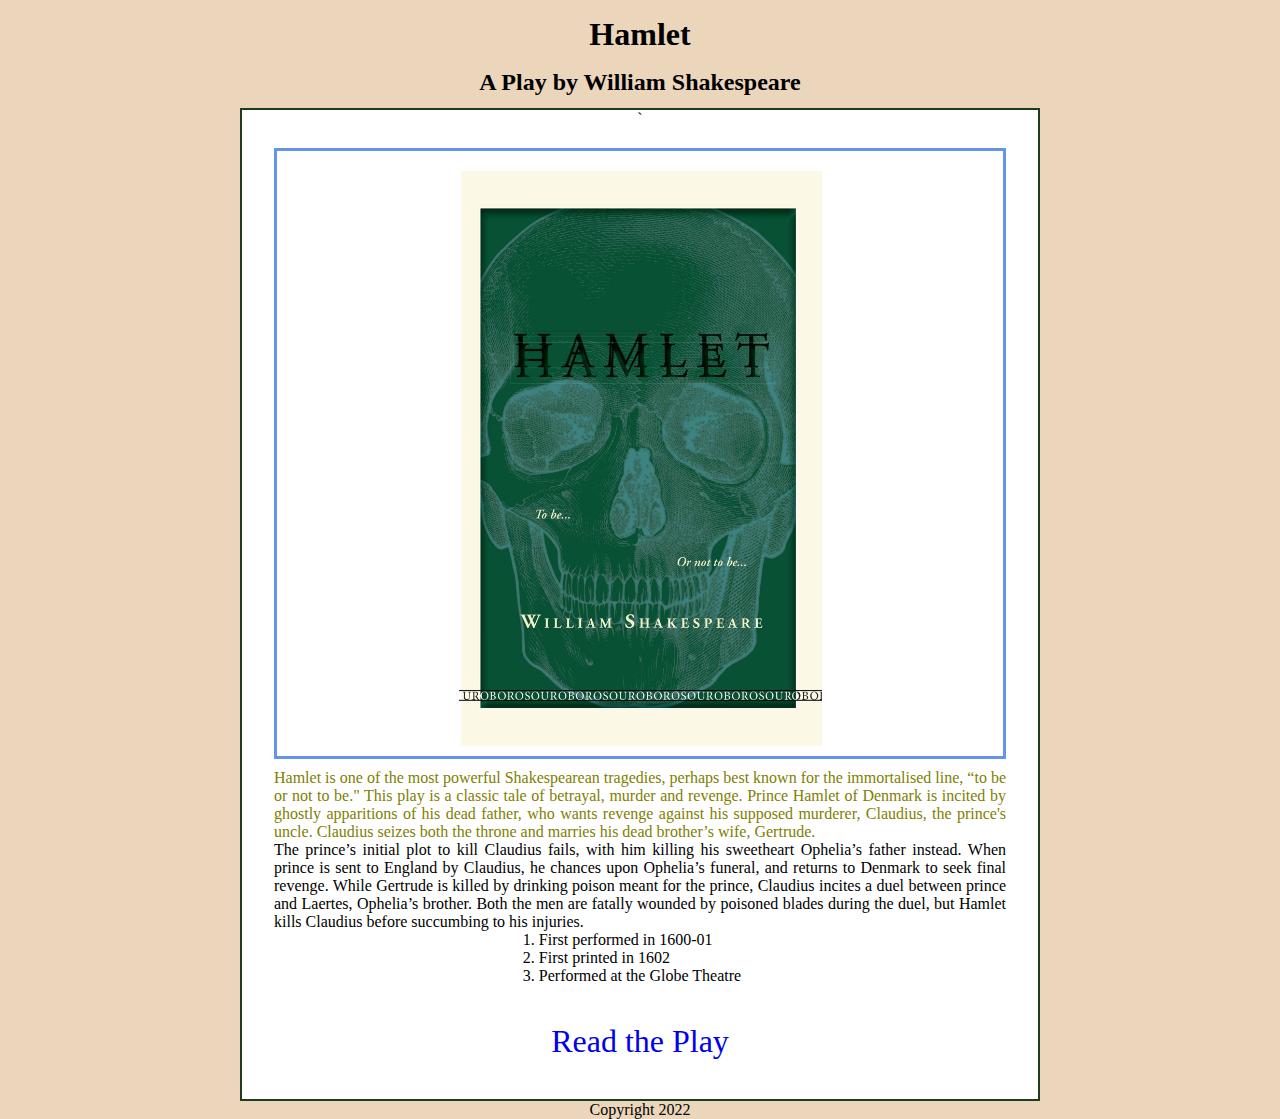
==== docs/index.html @ 5129ad21 "Merge branch 'master' of https://github.com/JEVANSBRIT/jevansbrit.github.io" ====
<!DOCTYPE html>
<html xmlns="http://www.w3.org/1999/xhtml">
<head>
	<meta name="viewport" content="width=device-width, initial-scale=1">
	<meta charset="UTF-8" />
	<title>Hamlet</title>
	<!-- link you stylesheet here -->
	<link rel="stylesheet" href="styles.css" />
</head>
<body><!-- here goes your content -->
	<header>
		<h1>Hamlet</h1>
		<h2>A Play by William Shakespeare</h2>
		
	</header>
	<main>`
		<figure>
			<a title="Read Hamlet"  href="/docs/play/playforweb.html">
	  <img src="hamletcover3.0.jpg" alt="Cover the play with a glowing blue skull on a green and ivory background">
	</a>
	</figure>
	<section class="info">
		<p class="first">Hamlet is one of the most powerful Shakespearean tragedies, perhaps best known for the immortalised line, “to be or not to be." This play is a classic tale of betrayal, murder and revenge. Prince Hamlet of Denmark is incited by ghostly apparitions of his dead father, who wants revenge against his supposed murderer, Claudius, the prince's uncle. Claudius seizes both the throne and marries his dead brother’s wife, Gertrude.</p>

		<p>The prince’s initial plot to kill Claudius fails, with him killing his sweetheart Ophelia’s father instead. When prince is sent to England by Claudius, he chances upon Ophelia’s funeral, and returns to Denmark to seek final revenge. While Gertrude is killed by drinking poison meant for the prince, Claudius incites a duel between prince and Laertes, Ophelia’s brother. Both the men are fatally wounded by poisoned blades during the duel, but Hamlet kills Claudius before succumbing to his injuries.</p>

		<ol class="center">
			<li>First performed in 1600-01</li>
			<li>First printed in 1602</li>
			<li>Performed at the Globe Theatre</li>
		</ol>

		<p class="playlink"><a href="playforweb.html">Read the Play</a></p>
	
	</section>
	</main>
	<footer>Copyright 2022</footer>
</body>
</html>
---- docs/styles.css ----
/* This stylesheet is where to add styles for your Shakespeare Play */
/*We usually add something general for the body*/
* {
  margin: 0;
  padding: 0;
  box-sizing: border-box;
}

body {
  font-family: Verdana, Geneva, Tahoma, sans-serif;
  /*your style rules go in here */
}

section {
  border: 0;
}

/*Here follows the class names that you will have in your html*/
/*You may have more if you added styles in InDesign*/
/*You need to add the style attributes between the curly brackets*/

/* the following may not be used but it doesn't matter if they are listed here  */

section.cover {
  text-align: center;
  width: 70%;
  margin: 20px auto;
}

img.playimage {
  /* you will need a width attribute in here */
  max-width: 40%;
  padding: 20px auto;
}

img.shakespeareimage {
  /* you will need a width attribute in here */
  max-width: 40%;
  padding: 20px auto;
}

/* If you have created any new stlyes in InDesign and used export tags then you need to add them here */

section.dramatis {
}
section.play {
}
div.sceneImage {
}
h1.act {
}
p.character {
}
p.charactername {
}
h1.dramatishead {
}
h2.firstscene {
}
h2.location {
}
p.play_location {
}
p.prose {
}
h2.scene {
}
p.song {
}
h2.stagedirection {
}
p.verseline {
}
span.character_role {
}
span.stage_directions_inline {
}

span.character_beforespeech {
}
body{
  text-align: center;
background-color: rgb(235, 214, 188);
  font-family: Cambria, Cochin, Georgia, Times, 'Times New Roman', serif;
}

main {
  background-color: rgb(255, 255, 255);
border: 2px solid rgb(30, 61, 30);
width: 70%;
Margin: 0 auto;
max-width: 800px;
padding: 0em 2em 2em 2em;
}

figure {border: solid cornflowerblue;
  width: 100%;
  margin: 20px auto 10px auto;
}
header {

}

h1, h2 { font-family: Georgia, 'Times New Roman', Times, serif;
  text-align: center;
  margin: 0.5em;
}

p {
text-align: justify;
}

.first {color: olive
}

img {
  width: 50%;
  display: block;
  margin: 20px auto 10px auto;
}

.center {
  text-align: left;
  display: inline-block;
  margin-left: auto;
  margin-right: auto;
}
nav    {
  display: block;
  width: 100%;
  position: fixed;
  top: 0;
  left: 0;
  background-color: rgba(238, 130, 238, 0.829);
  font-size: 0.8em;
  z-index: 100;
  }
  input[type="checkbox"] {
    display: none;
  }
  .hamburger {
    display: none;
    font-size: 2rem;
    color: white;
  }
  nav ul {
  list-style: none;
  display: flex;
  align-items: center;
  justify-content: flex-end;
}

nav ul li {
  flex: 0 0 10.5rem; /*the same as flex-grow. flex-shrink, flex-basis*/
  text-align: center;
  }
  li.Homepage {
    margin-right: auto;
  }

nav ul li a {
text-decoration: none;
padding: 0.8rem 1rem;
display: block;
}

nav ul li:hover {
background-color: rgb(8, 119, 126);
}

nav ul li a:hover {
color: white;
}

li ul {
display: none;
position: absolute;
background-color: rgb(8, 119, 126);
}

nav ul li:hover ul {
display: flex;
flex-direction: column;
}

nav ul li ul li {
flex: 0 1 auto;
width: 8rem; /*the same value as the flex-basis for parent li*/
}
.playlink {
  margin-top: 1em;
  text-align: center;
  padding: 0.2em;
  font-size: 2em;
}
.playlink:hover {
  background-color: aqua;
}
.playlink a {
  text-decoration: none;
 
}
@media screen and (max-width: 700px) {
nav ul {
  display: none;
  flex-direction: column;
}
#toggle:checked ~ #menu{
  display: block !important;
}

.hamburger {
  display: block;
  float: right;
  cursor: pointer;
}
input[type="checkbox"]:checked ~ ul {
display: block;
}
li ul {
position: static;
}
nav ul li {
flex: 0 0 auto; /*the same as flex-grow, flex-shrink, flex-basis */
width: 100%;
}


}
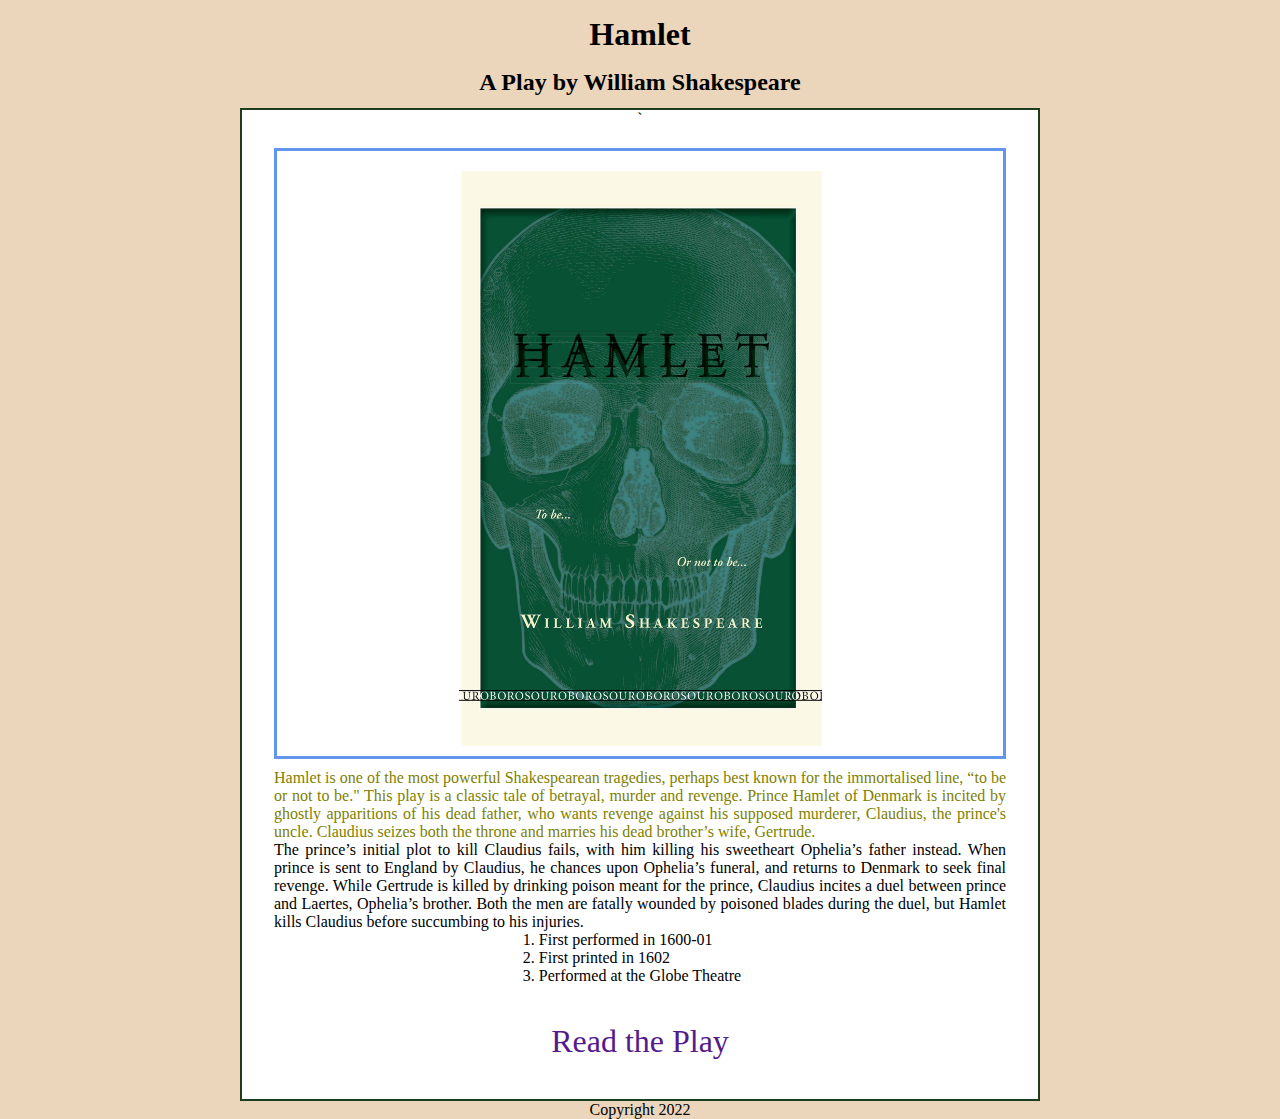
==== commit ec11feff: "Update index.html" ====
--- a/docs/index.html
+++ b/docs/index.html
@@ -30,7 +30,7 @@
 			<li>Performed at the Globe Theatre</li>
 		</ol>
 
-		<p class="playlink"><a href="playforweb.html">Read the Play</a></p>
+		<p class="playlink"><a href="">Read the Play</a></p>
 	
 	</section>
 	</main>
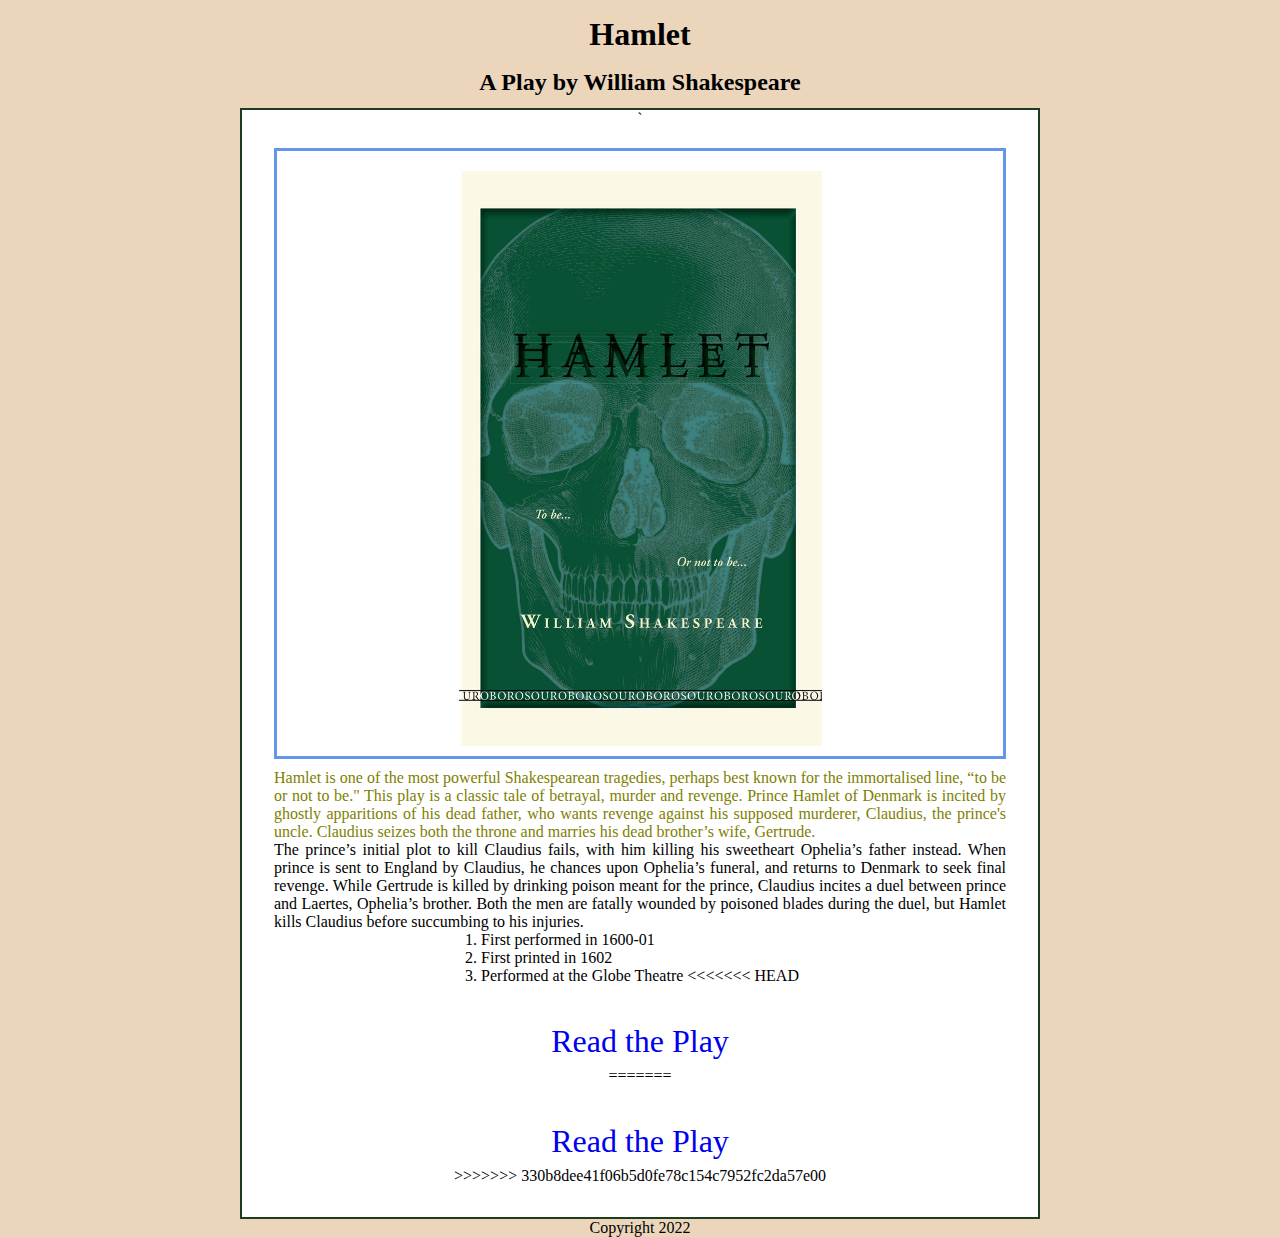
==== commit 489a9e7b: "Merge branch 'master' of https://github.com/JEVANSBRIT/jevansbrit.github.io" ====
--- a/docs/index.html
+++ b/docs/index.html
@@ -15,7 +15,7 @@
 	</header>
 	<main>`
 		<figure>
-			<a title="Read Hamlet"  href="/docs/play/playforweb.html">
+			<a title="Read Hamlet"  href="/docs/playforweb.html">
 	  <img src="hamletcover3.0.jpg" alt="Cover the play with a glowing blue skull on a green and ivory background">
 	</a>
 	</figure>
@@ -30,7 +30,11 @@
 			<li>Performed at the Globe Theatre</li>
 		</ol>
 
-		<p class="playlink"><a href="">Read the Play</a></p>
+<<<<<<< HEAD
+		<p class="playlink"><a href="/docs/playforweb.html">Read the Play</a></p>
+=======
+		<p class="playlink"><a href="/jevansbrit.github.io/docs/play/playforweb.html">Read the Play</a></p>
+>>>>>>> 330b8dee41f06b5d0fe78c154c7952fc2da57e00
 	
 	</section>
 	</main>
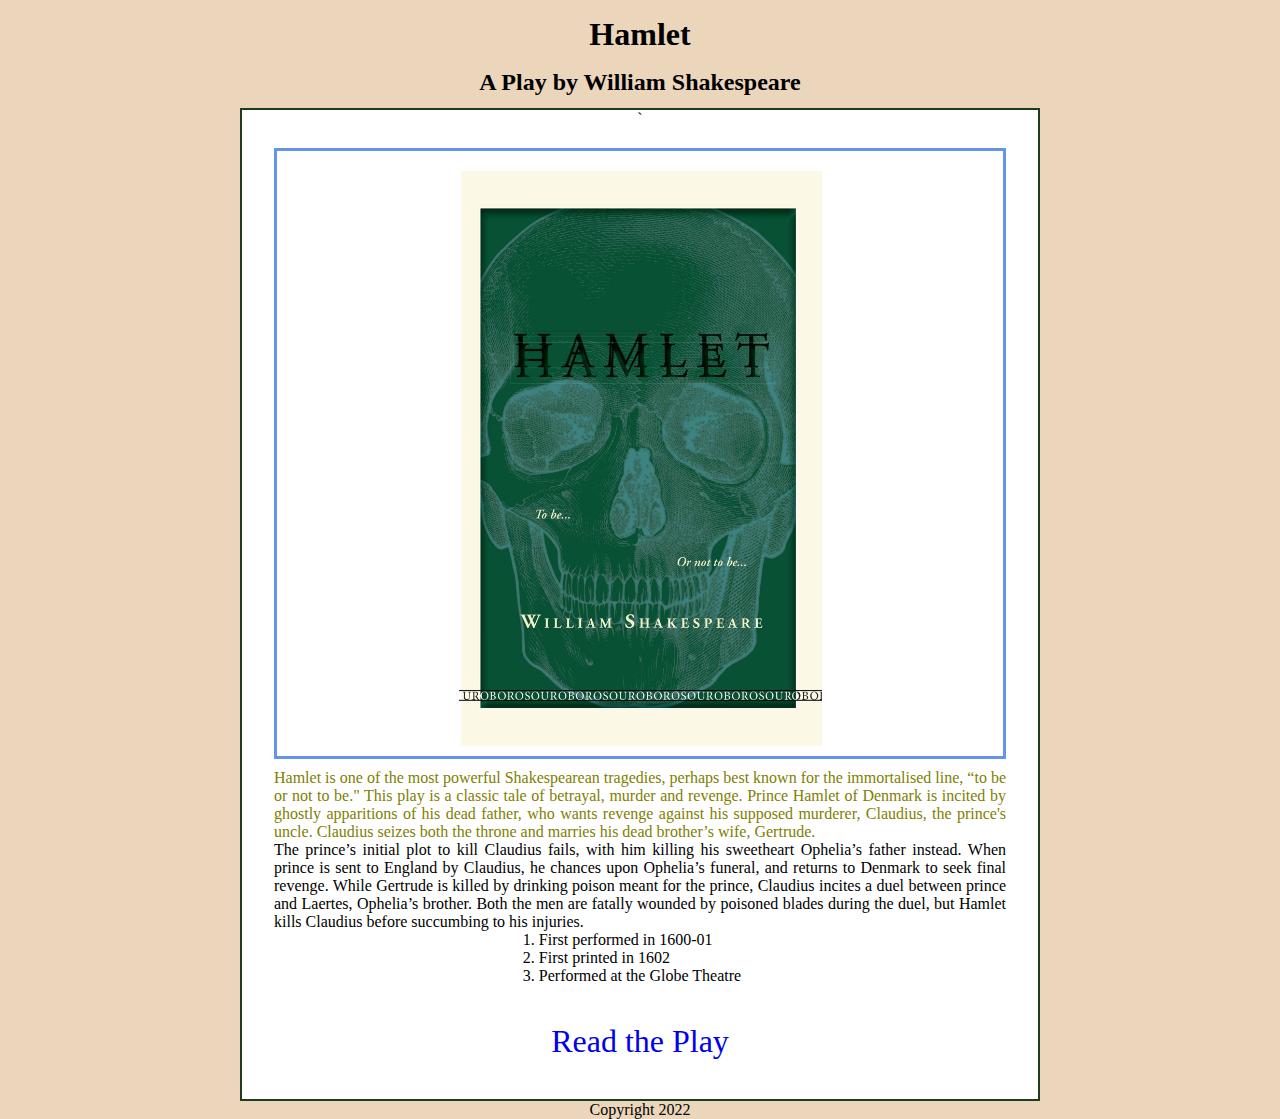
==== commit bcbaa73b: "Merge branch 'master' of https://github.com/JEVANSBRIT/jevansbrit.github.io" ====
--- a/docs/index.html
+++ b/docs/index.html
@@ -30,11 +30,7 @@
 			<li>Performed at the Globe Theatre</li>
 		</ol>
 
-<<<<<<< HEAD
 		<p class="playlink"><a href="/docs/playforweb.html">Read the Play</a></p>
-=======
-		<p class="playlink"><a href="/jevansbrit.github.io/docs/play/playforweb.html">Read the Play</a></p>
->>>>>>> 330b8dee41f06b5d0fe78c154c7952fc2da57e00
 	
 	</section>
 	</main>
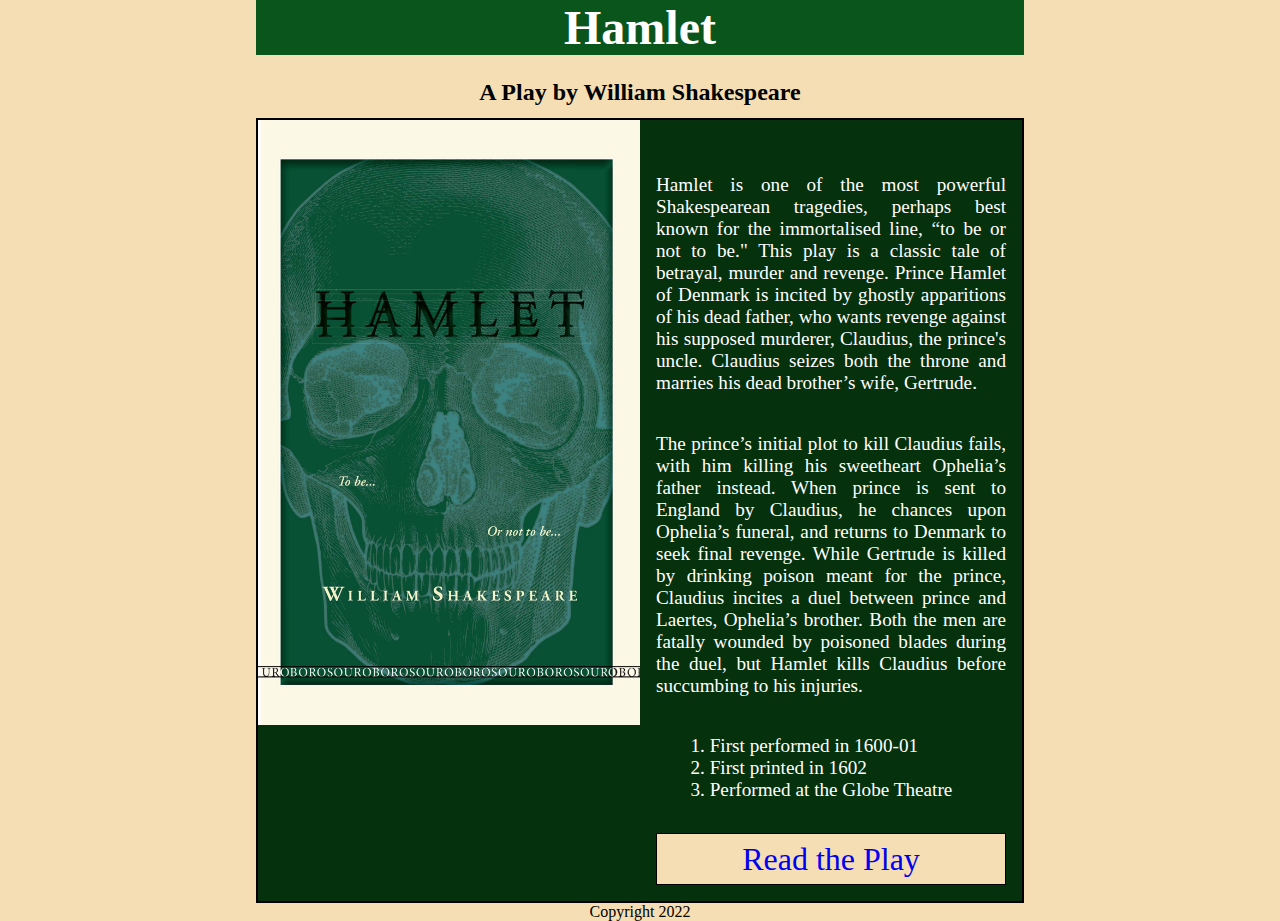
==== commit 92100bde: "final changes" ====
--- a/docs/index.html
+++ b/docs/index.html
@@ -13,9 +13,9 @@
 		<h2>A Play by William Shakespeare</h2>
 		
 	</header>
-	<main>`
+	<main>
 		<figure>
-			<a title="Read Hamlet"  href="/docs/playforweb.html">
+			<a title="Read Hamlet"  href="playforweb.html">
 	  <img src="hamletcover3.0.jpg" alt="Cover the play with a glowing blue skull on a green and ivory background">
 	</a>
 	</figure>
@@ -30,7 +30,7 @@
 			<li>Performed at the Globe Theatre</li>
 		</ol>
 
-		<p class="playlink"><a href="/docs/playforweb.html">Read the Play</a></p>
+		<p class="playlink"><a href="playforweb.html">Read the Play</a></p>
 	
 	</section>
 	</main>
--- a/docs/styles.css
+++ b/docs/styles.css
@@ -29,7 +29,7 @@
 
 img.playimage {
   /* you will need a width attribute in here */
-  max-width: 40%;
+  max-width: 50%;
   padding: 20px auto;
 }
 
@@ -80,50 +80,75 @@
 }
 body{
   text-align: center;
-background-color: rgb(235, 214, 188);
+background-color: wheat;
   font-family: Cambria, Cochin, Georgia, Times, 'Times New Roman', serif;
 }
 
 main {
-  background-color: rgb(255, 255, 255);
-border: 2px solid rgb(30, 61, 30);
-width: 70%;
-Margin: 0 auto;
-max-width: 800px;
-padding: 0em 2em 2em 2em;
-}
-
-figure {border: solid cornflowerblue;
+  background-color: rgb(5, 49, 12);
+border: 2px solid black;
+
+display: flex;
+flex-direction: row;
+flex-wrap: wrap;
+justify-content: space-around;
+width: 60%;
+margin: 0 auto;
+
+}
+
+figure {
+  flex-basis: 200px;
+  flex-grow: 1;
+
+}
+.info {
+  color: white;
+  padding: 1em;
+  flex-basis: 200px;
+  flex-grow: 1;
+}
+header {
+
+}
+h1 {
+  background-color: rgb(10, 85, 28);
+  color: white;
+  margin: 0 auto;
+  font-size: 3em;
+  text-align: center;
+  width: 60%;
+}
+h1, h2 { font-family: Georgia, 'Times New Roman', Times, serif;
+  text-align: center;
+  margin-bottom: 0.5em;
+}
+
+p {
+
+text-align: justify;
+font-size: 1.2em;
+
+}
+.first {
+  padding-top: 2em;
+  padding-bottom: 2em;
+}
+
+img {
   width: 100%;
-  margin: 20px auto 10px auto;
-}
-header {
-
-}
-
-h1, h2 { font-family: Georgia, 'Times New Roman', Times, serif;
-  text-align: center;
-  margin: 0.5em;
-}
-
-p {
-text-align: justify;
-}
-
-.first {color: olive
-}
-
-img {
-  width: 50%;
   display: block;
-  margin: 20px auto 10px auto;
-}
+
+}
+
 
 .center {
   text-align: left;
   display: inline-block;
   margin-left: auto;
   margin-right: auto;
+  padding-top: 2em;
+  font-size: 1.2em;
 }
 nav    {
   display: block;
@@ -188,19 +213,25 @@
 width: 8rem; /*the same value as the flex-basis for parent li*/
 }
 .playlink {
+  border: 1px solid black;
+  background-color: wheat;
   margin-top: 1em;
   text-align: center;
   padding: 0.2em;
   font-size: 2em;
 }
 .playlink:hover {
-  background-color: aqua;
+  background-color: rgba(0, 0, 0, 0.185);
 }
 .playlink a {
   text-decoration: none;
  
 }
-@media screen and (max-width: 700px) {
+@media screen and (max-width: 400px) {
+
+.info {
+  font-size: 0.6;
+}
 nav ul {
   display: none;
   flex-direction: column;
@@ -209,6 +240,7 @@
   display: block !important;
 }
 
+}
 .hamburger {
   display: block;
   float: right;
